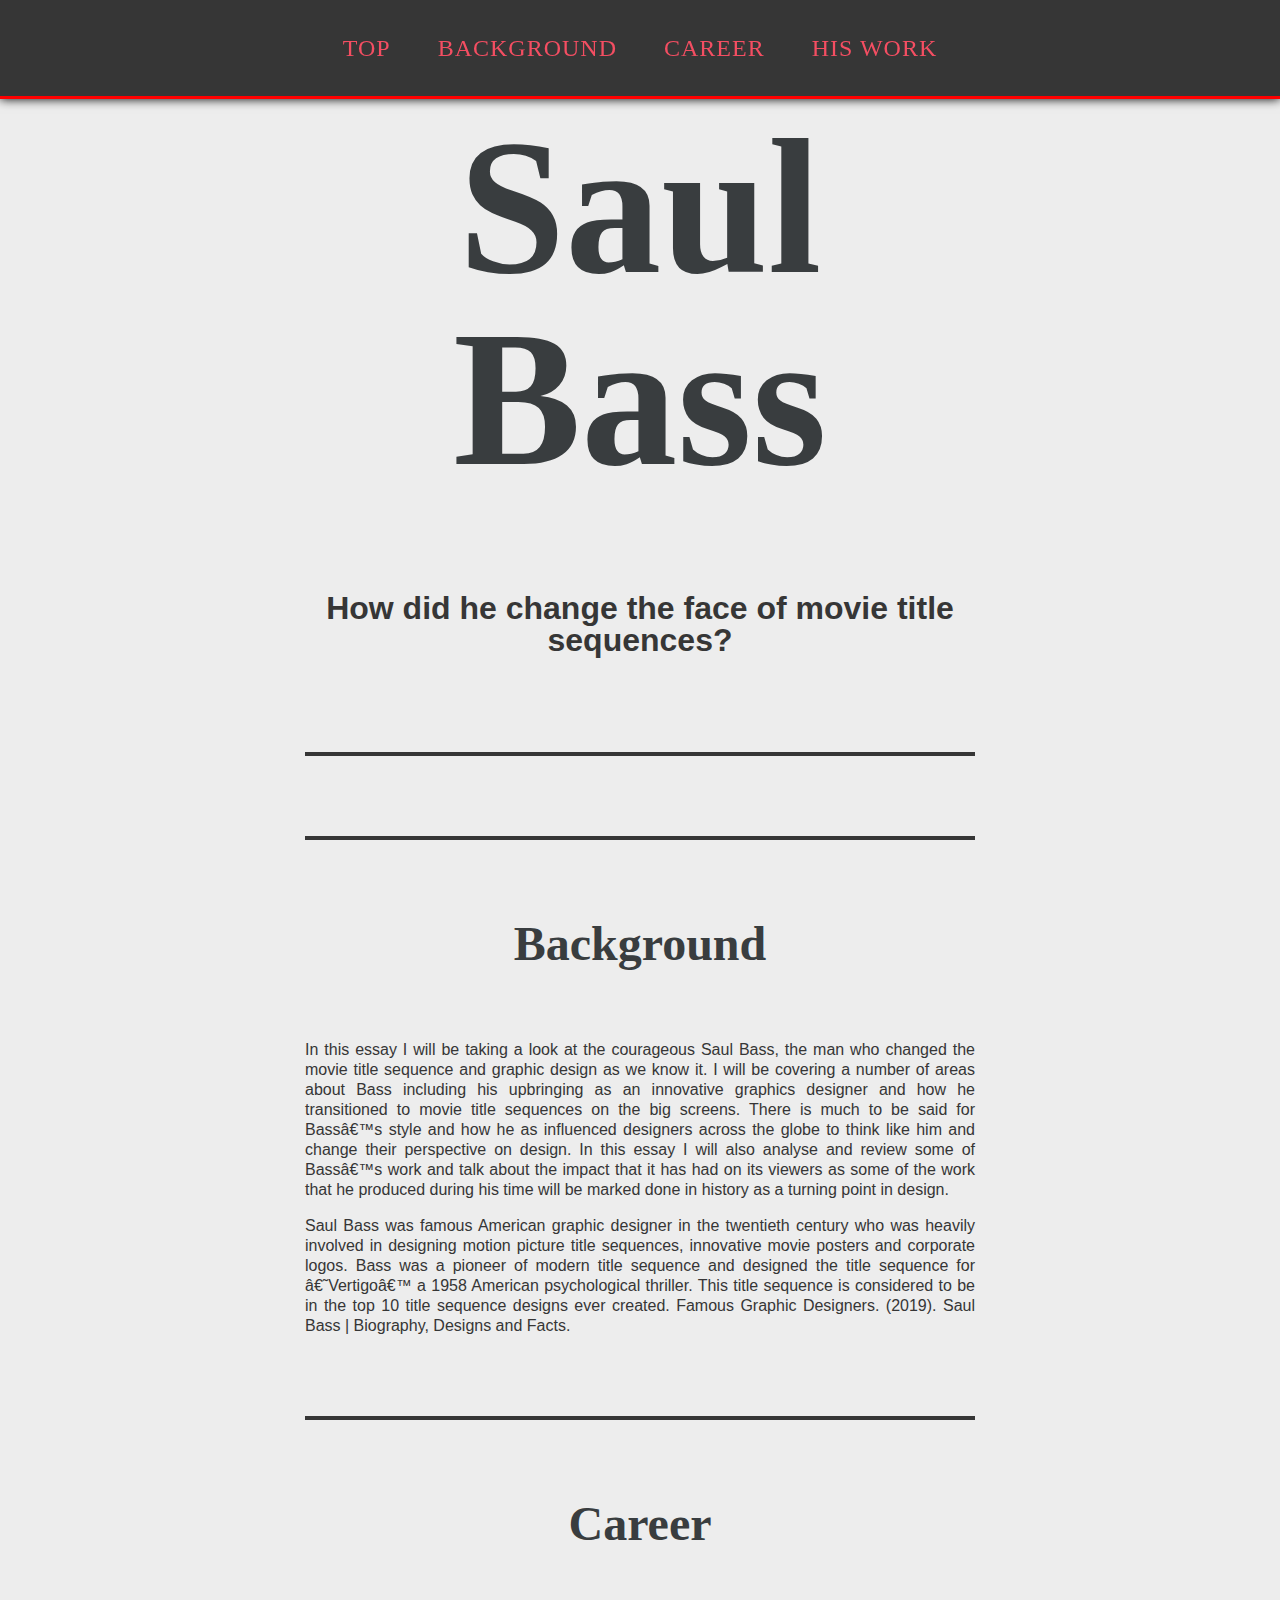
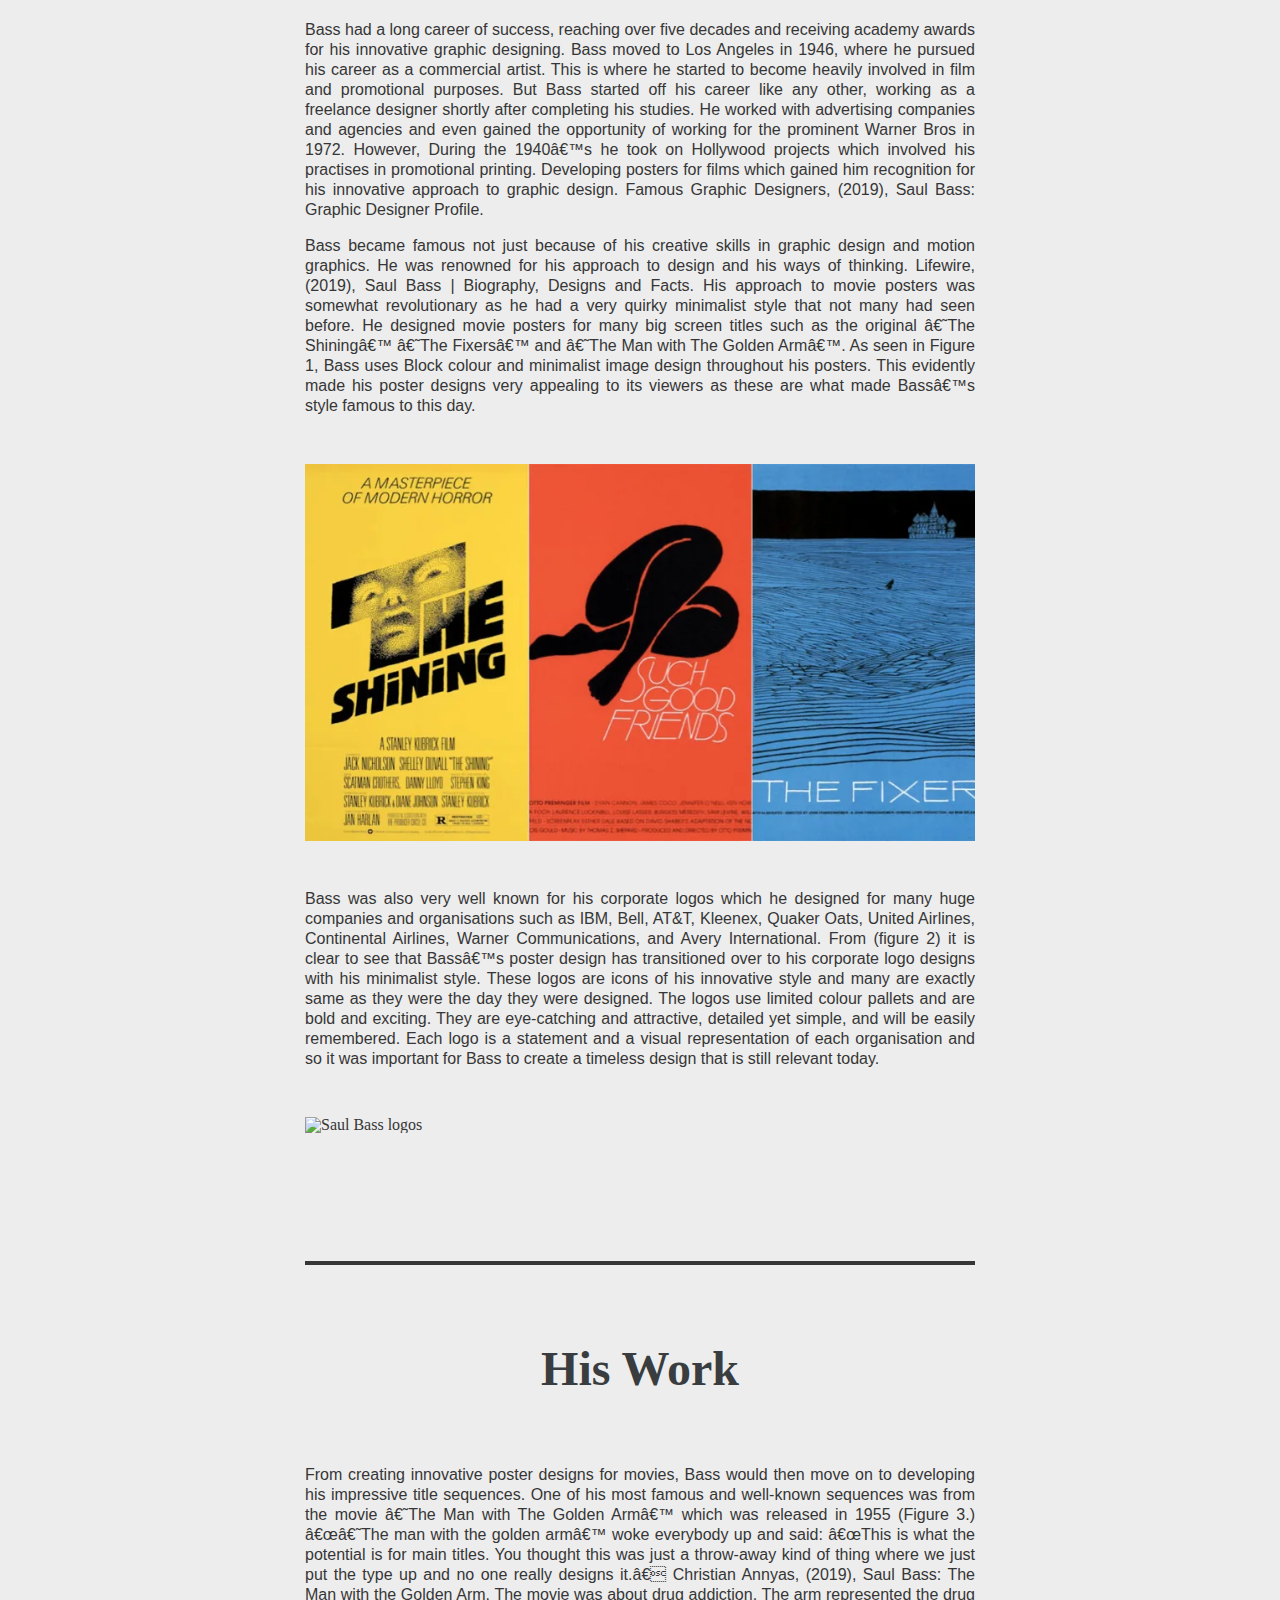
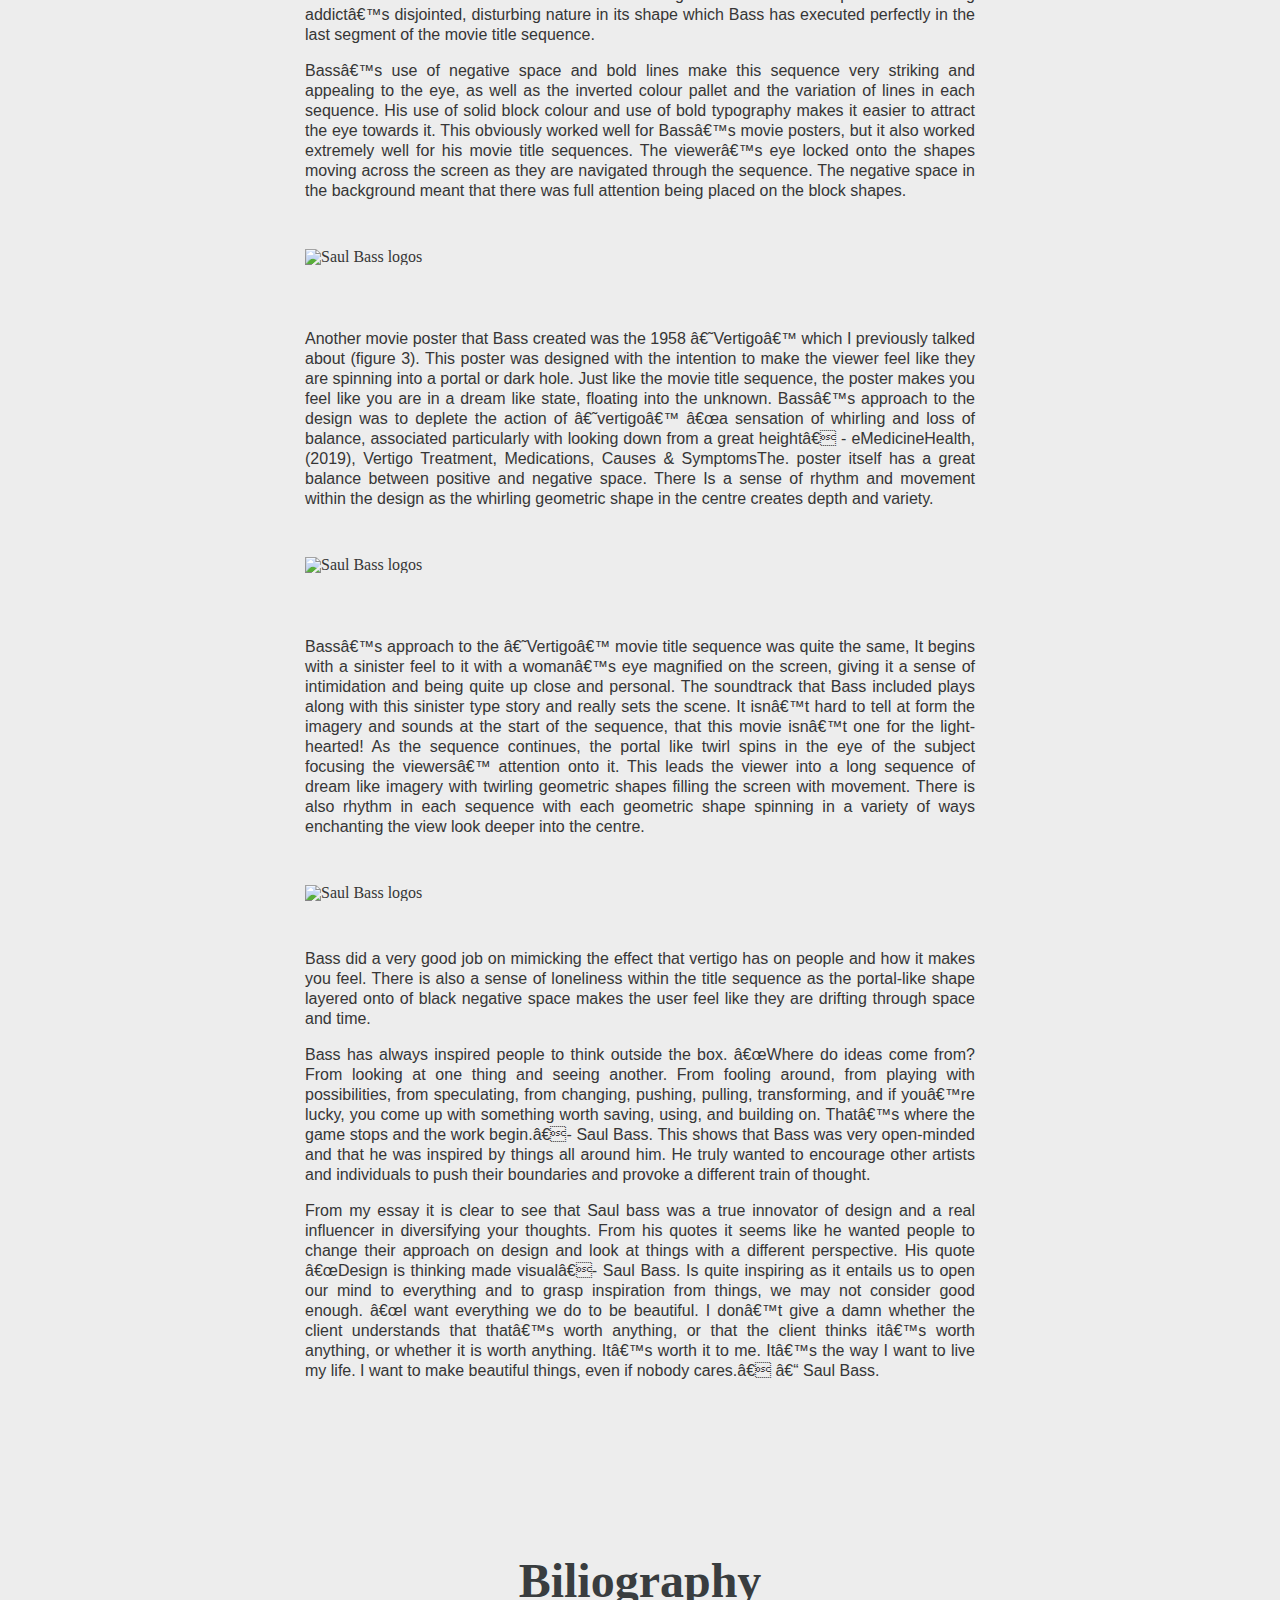
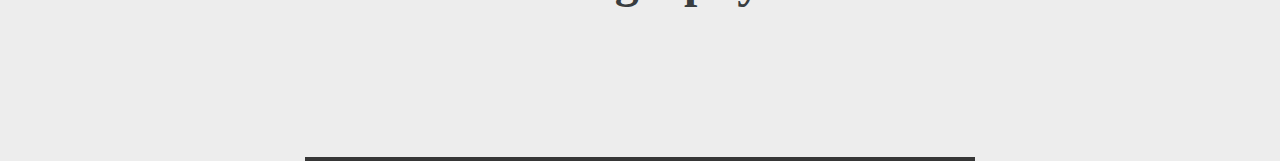
==== essay.html @ 79f116ab "Essay" ====
<!DOCTYPE html>
<html lang="en">
<head>
  <meta charset="uft-8"/>
  <title> Essay </title>
  <link href='css/style013.css'type='text/css'
  rel='stylesheet'>
  </head>

  <body>
    <nav>
      <ul>
        <li><a href="#saul-bass">Top</a></li>
        <li><a href="#background"> Background</a></li>
          <li><a href="#career"> Career</a></li>
            <li><a href="#his-work"> His Work</a></li>
            </ul>
      </nav>
      <div class="hero">
    <header class="hero">
      <section id="saul-bass">
    <h1> Saul Bass</h1>
    <section id="question">
    <h2>How did he change the face of movie title sequences?<h2>
  </section>
</div>
          </header>

          <section id="background">
            <h3 id="background">Background</h3>
            <p>In this essay I will be taking a look at the courageous Saul Bass, the man who changed the movie title sequence and graphic design as we know it. I will be covering a number of areas about Bass including his upbringing as an innovative graphics designer and how he transitioned to movie title sequences on the big screens. There is much to be said for Bass’s style and how he as influenced designers across the globe to think like him and change their perspective on design. In this essay I will also analyse and review some of Bass’s work and talk about the impact that it has had on its viewers as some of the work that he produced during his time will be marked done in history as a turning point in design.</p>
<br>
            <p>Saul Bass was famous American graphic designer in the twentieth century who was heavily involved in designing motion picture title sequences, innovative movie posters and corporate logos. Bass was a pioneer of modern title sequence and designed the title sequence for ‘Vertigo’ a 1958 American psychological thriller. This title sequence is considered to be in the top 10 title sequence designs ever created. Famous Graphic Designers. (2019). Saul Bass | Biography, Designs and Facts.</p>

</section>

<section id="career">
            <h3 id="career">Career</h3>

<p>Bass had a long career of success, reaching over five decades and receiving academy awards for his innovative graphic designing. Bass moved to Los Angeles in 1946, where he pursued his career as a commercial artist. This is where he started to become heavily involved in film and promotional purposes. But Bass started off his career like any other, working as a freelance designer shortly after completing his studies. He worked with advertising companies and agencies and even gained the opportunity of working for the prominent Warner Bros in 1972. However, During the 1940’s he took on Hollywood projects which involved his practises in promotional printing. Developing posters for films which gained him recognition for his innovative approach to graphic design.  Famous Graphic Designers, (2019), Saul Bass: Graphic Designer Profile.
</p>
<br>
            <p>Bass became famous not just because of his creative skills in graphic design and motion graphics. He was renowned for his approach to design and his ways of thinking. Lifewire, (2019), Saul Bass | Biography, Designs and Facts. His approach to movie posters was somewhat revolutionary as he had a very quirky minimalist style that not many had seen before. He designed movie posters for many big screen titles such as the original ‘The Shining’ ‘The Fixers’ and ‘The Man with The Golden Arm’. As seen in Figure 1, Bass uses Block colour and minimalist image design throughout his posters. This evidently made his poster designs very appealing to its viewers as these are what made Bass’s style famous to this day. </p>
<img src="images/picture-1.jpg" alt="Saul Bass Posters" >


            <p>Bass was also very well known for his corporate logos which he designed for many huge companies and organisations such as IBM, Bell, AT&T, Kleenex, Quaker Oats, United Airlines, Continental Airlines, Warner Communications, and Avery International. From (figure 2) it is clear to see that Bass’s poster design has transitioned over to his corporate logo designs with his minimalist style. These logos are icons of his innovative style and many are exactly same as they were the day they were designed. The logos use limited colour pallets and are bold and exciting. They are eye-catching and attractive, detailed yet simple, and will be easily remembered. Each logo is a statement and a visual representation of each organisation and so it was important for Bass to create a timeless design that is still relevant today.</p>
            <img src="images/picture-2.png" alt="Saul Bass logos" >

</section>

<section id="his-work">
            <h3 id="his-work">His Work</h3>
           <p>From creating innovative poster designs for movies, Bass would then move on to developing his impressive title sequences. One of his most famous and well-known sequences was from the movie ‘The Man with The Golden Arm’ which was released in 1955 (Figure 3.) “‘The man with the golden arm’ woke everybody up and said: “This is what the potential is for main titles. You thought this was just a throw-away kind of thing where we just put the type up and no one really designs it.” Christian Annyas, (2019), Saul Bass: The Man with the Golden Arm. The movie was about drug addiction. The arm represented the drug addict’s disjointed, disturbing nature in its shape which Bass has executed perfectly in the last segment of the movie title sequence. </p>
<br>
           <p>Bass’s use of negative space and bold lines make this sequence very striking and appealing to the eye, as well as the inverted colour pallet and the variation of lines in each sequence. His use of solid block colour and use of bold typography makes it easier to attract the eye towards it. This obviously worked well for Bass’s movie posters, but it also worked extremely well for his movie title sequences. The viewer’s eye locked onto the shapes moving across the screen as they are navigated through the sequence. The negative space in the background meant that there was full attention being placed on the block shapes.  </p>
           <img src="images/picture-3.png" alt="Saul Bass logos" >
<br>
           <p>Another movie poster that Bass created was the 1958 ‘Vertigo’ which I previously talked about (figure 3). This poster was designed with the intention to make the viewer feel like they are spinning into a portal or dark hole. Just like the movie title sequence, the poster makes you feel like you are in a dream like state, floating into the unknown. Bass’s approach to the design was to deplete the action of ‘vertigo’ “a sensation of whirling and loss of balance, associated particularly with looking down from a great height” - eMedicineHealth, (2019), Vertigo Treatment, Medications, Causes & SymptomsThe. poster itself has a great balance between positive and negative space. There Is a sense of rhythm and movement within the design as the whirling geometric shape in the centre creates depth and variety.</p>
           <img src="images/picture-4.jpg" alt="Saul Bass logos" >
           <br>
           <p>Bass’s approach to the ‘Vertigo’ movie title sequence was quite the same, It begins with a sinister feel to it with a woman’s eye magnified on the screen, giving it a sense of intimidation and being quite up close and personal. The soundtrack that Bass included plays along with this sinister type story and really sets the scene. It isn’t hard to tell at form the imagery and sounds at the start of the sequence, that this movie isn’t one for the light-hearted! As the sequence continues, the portal like twirl spins in the eye of the subject focusing the viewers’ attention onto it. This leads the viewer into a long sequence of dream like imagery with twirling geometric shapes filling the screen with movement. There is also rhythm in each sequence with each geometric shape spinning in a variety of ways enchanting the view look deeper into the centre.</p>
           <img src="images/picture-5.jpg" alt="Saul Bass logos" >
           <p>Bass did a very good job on mimicking the effect that vertigo has on people and how it makes you feel. There is also a sense of loneliness within the title sequence as the portal-like shape layered onto of black negative space makes the user feel like they are drifting through space and time. </p>
           <br>
           <p>Bass has always inspired people to think outside the box. “Where do ideas come from? From looking at one thing and seeing another. From fooling around, from playing with possibilities, from speculating, from changing, pushing, pulling, transforming, and if you’re lucky, you come up with something worth saving, using, and building on. That’s where the game stops and the work begin.”- Saul Bass. This shows that Bass was very open-minded and that he was inspired by things all around him. He truly wanted to encourage other artists and individuals to push their boundaries and provoke a different train of thought.</p>
           <br>
           <p>From my essay it is clear to see that Saul bass was a true innovator of design and a real influencer in diversifying your thoughts. From his quotes it seems like he wanted people to change their approach on design and look at things with a different perspective. His quote “Design is thinking made visual”- Saul Bass. Is quite inspiring as it entails us to open our mind to everything and to grasp inspiration from things, we may not consider good enough. “I want everything we do to be beautiful. I don’t give a damn whether the client understands that that’s worth anything, or that the client thinks it’s worth anything, or whether it is worth anything. It’s worth it to me. It’s the way I want to live my life. I want to make beautiful things, even if nobody cares.” – Saul Bass. </p>
         <br>
         </section>
         <section>
           <h3> Biliography </h3>
<footer> </footer>
</body>
</html>
---- css/style013.css ----
/*-------- CSS Reset -------*/

*{
padding:0;
margin:0;
font-size:100%;
line-height:1em;
}

body{
  width:80%;
  max-width: 700px;
  margin: auto;
  background: #EDEDED;
  color:#363636;
  Font-family: 'Futura', serif;

}
  /*---------- Typography ------------*/

  h1,h2,h3,h4 {normal;
      font-weight: normal;
      color:#393D3F;
      text-align: center;
    }

    p {font-family: 'Futura', sans-serif;
  color: #363636;
text-align: center;
line-height:20px;
text-align: justify;
}

    h1 {font-size: 12em;
      text-align: center;
      font-weight: bold;
    }
    h2 {font-size: 2em;
    font-family: 'Futura', sans-serif;
    color: #363636;
    font-weight: bold;
    padding-top: 2em;
    }
    h3 {font-size: 3em;
        margin-bottom: 1.5em;
      text-align: center;
    font-weight: bold;}

        /*---------style links------*/
        a{
          color: #8F0040
          text-decoration: none;
        }
        a:hover{
          color:chocolate;
          border-bottom: none;
        }
        /*--------image--------*/
        img {
          display: block;
          margin: 3em auto;
          padding: 0;
          max-width: 100%;}

        #picture-1 {
          padding-top:5em;
        }



        /*------------------- NAVIGATION ------------------*/
        nav {
            position: fixed;
            top: 0;
            left: 0;
            margin: 0;
            width: 100%;
            background-color: #363636;
            padding: 1.5em 0;
            font-size: 1.5em;
            box-shadow: 0 0 10px 0 black;
              border-bottom: 3px solid red;

        }

        nav ul {
            text-align: center;
            text-transform: uppercase;
            letter-spacing: 1px;
        }

        nav ul li {
            display:inline;
            margin: 20px;
            background: none;
        }

        nav a:link {
            color: #f44e62;
            text-decoration: none;
        }

        nav a:visited {
            color: #fafafa;
        }

        nav a:hover {
            border-bottom: none;
            color: #f44e62;
            transition: all 0.3s ease-in-out;}

        section{ background-color: #EDEDED;
        color: #363636;
        width:100%;
        max-width: 670px;
        margin: auto;
        padding: 5em 0;
        border-bottom: 4px solid #363636;
}
#his-work{
  border-bottom: none;
}

#question {
  padding-top: 2em;
  padding-bottom: 2em;
text-align: center;}
#saul-bass {
  padding-top: 7em;
  padding-bottom: 5em;

}
/*---------header----------*/
#header {
background: black url(images/saul_bass.jpg) center no-repeat;
}



          /*--------adding Flex--------*/

          article {display:flex;
          padding-right: 1em;}

          .main {flex: 3;
          padding-right: 1em;}

          aside {flex: 1;
          font-size: 0.75em;
         font-style:italic;
         border-left: 1px solid #333;
         padding-left: 1em;
         }


#background .flex-container{
  display: flex;
}
#background .flex-item {
  flex-wrap: wrap;
  text
}
#background p{
  text-align: justify;
}
#career .flex-container{
  display: flex;
}
#career .flex-item {
  flex-wrap: wrap;
  text
}
#career p{
  text-align:justify;
}
#his-work .flex-container{
  display: flex;
}
#his-work .flex-item {
  flex-wrap: wrap;
  text
}
#his-work p{
  text-align:justify;
}

         /*---------footer
         footer {
             text-align: center;
             font-size: 0.707em;
             padding: 2em 0 4em 0;
             background-color: #363636;
             bottom: 0;
             left: 0;
             margin: 0;
             width: 100%; -------*/
         }
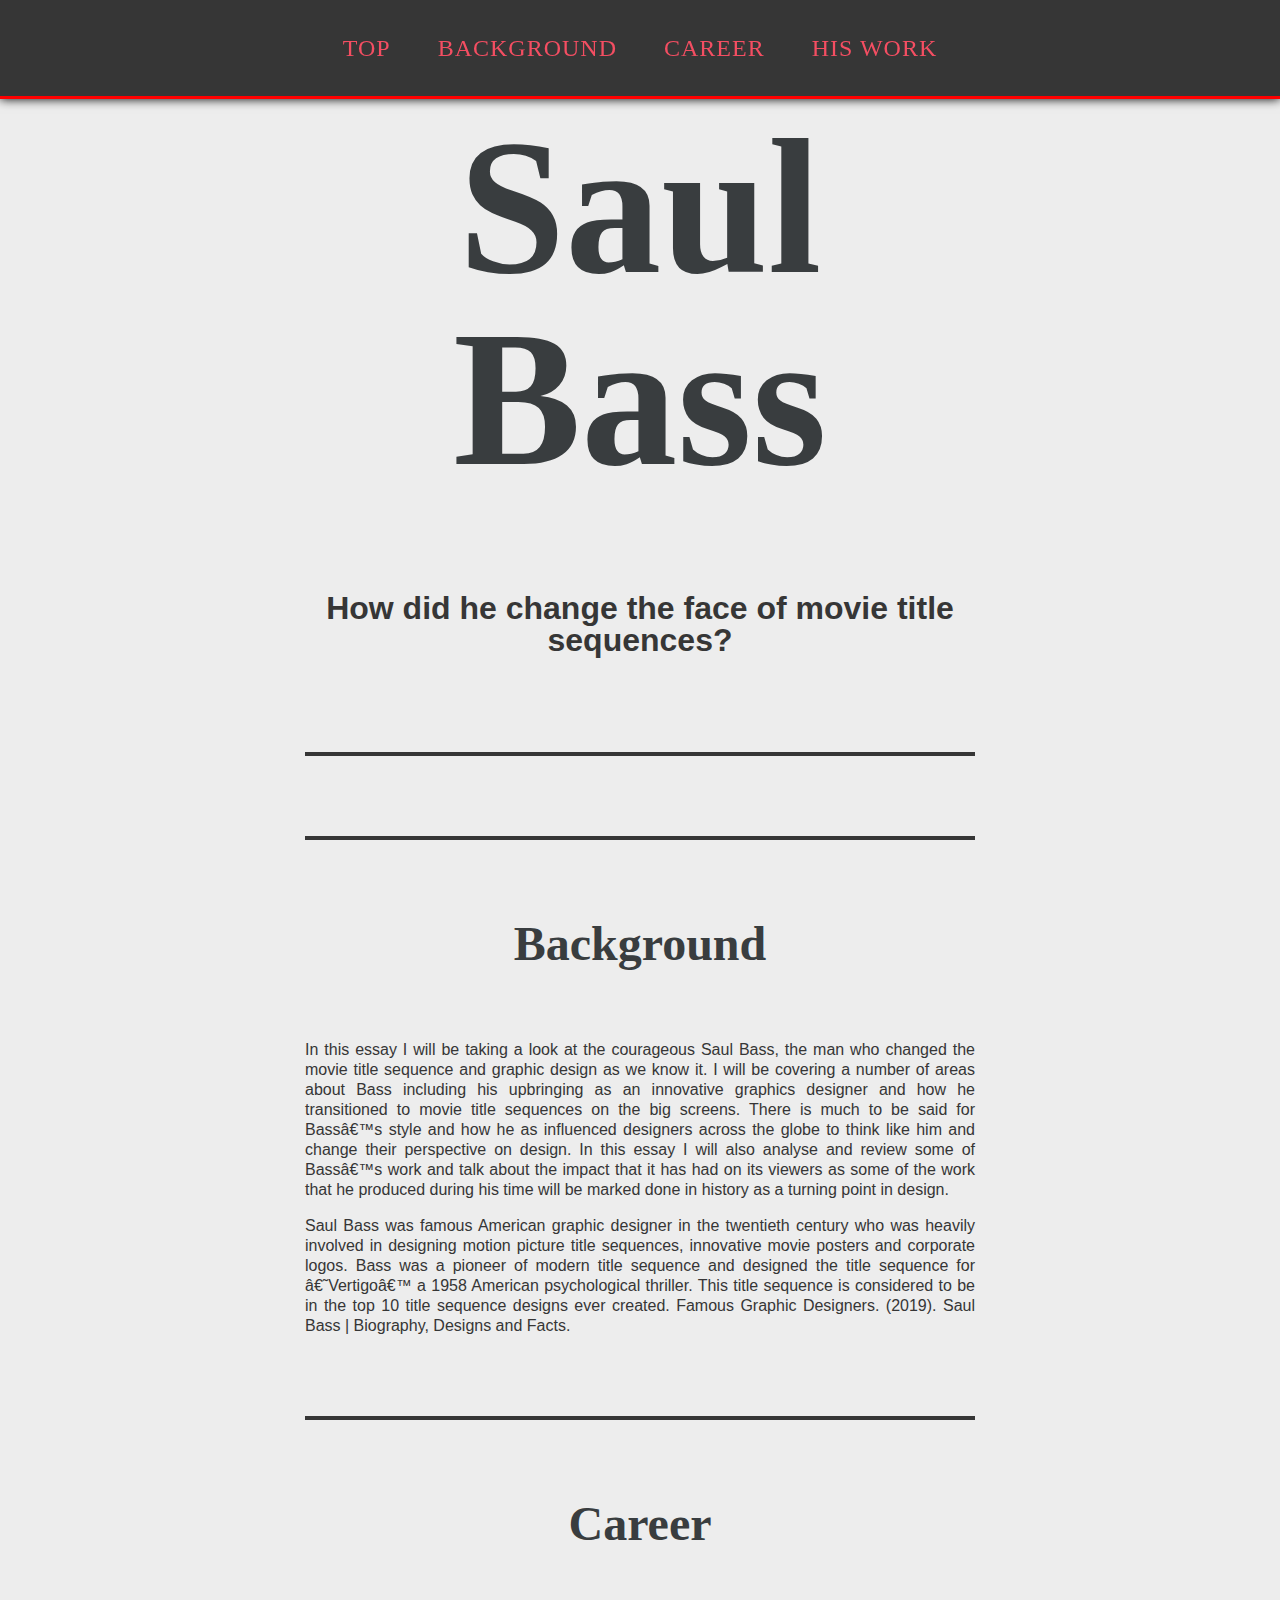
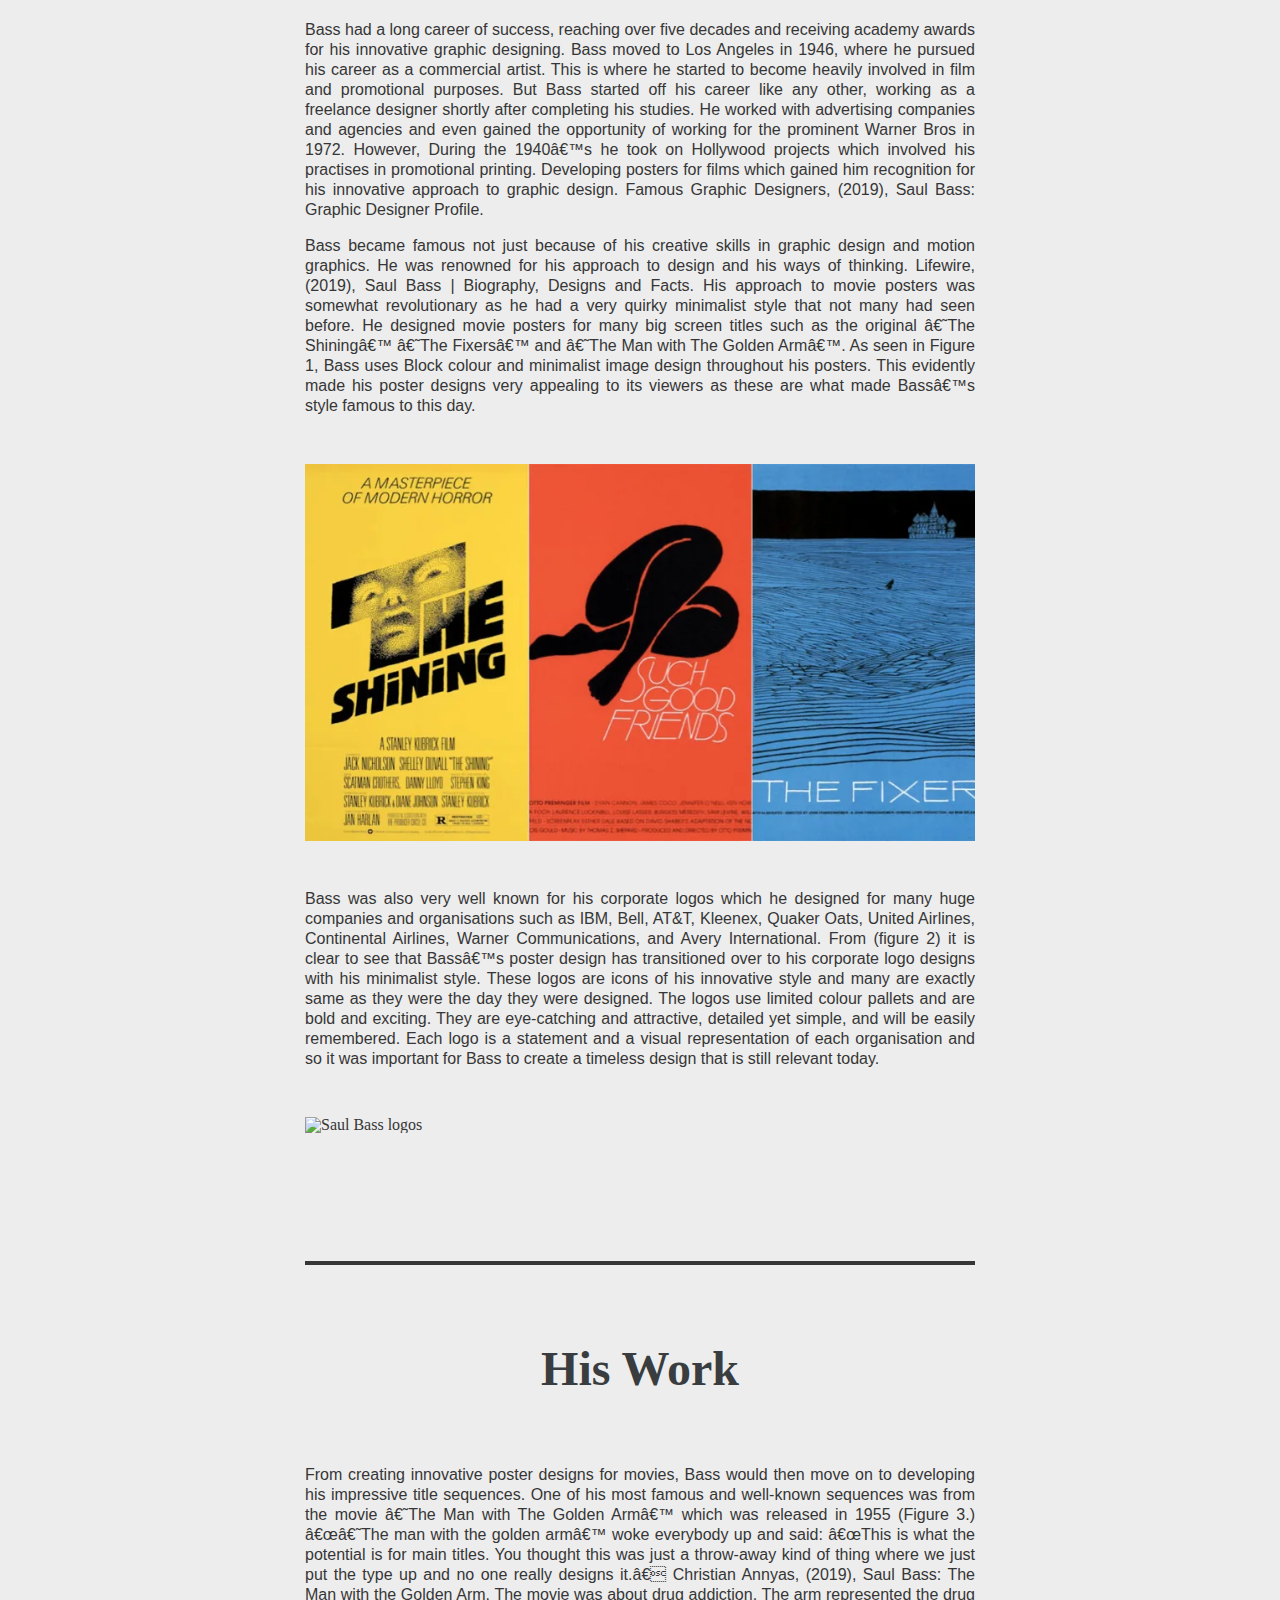
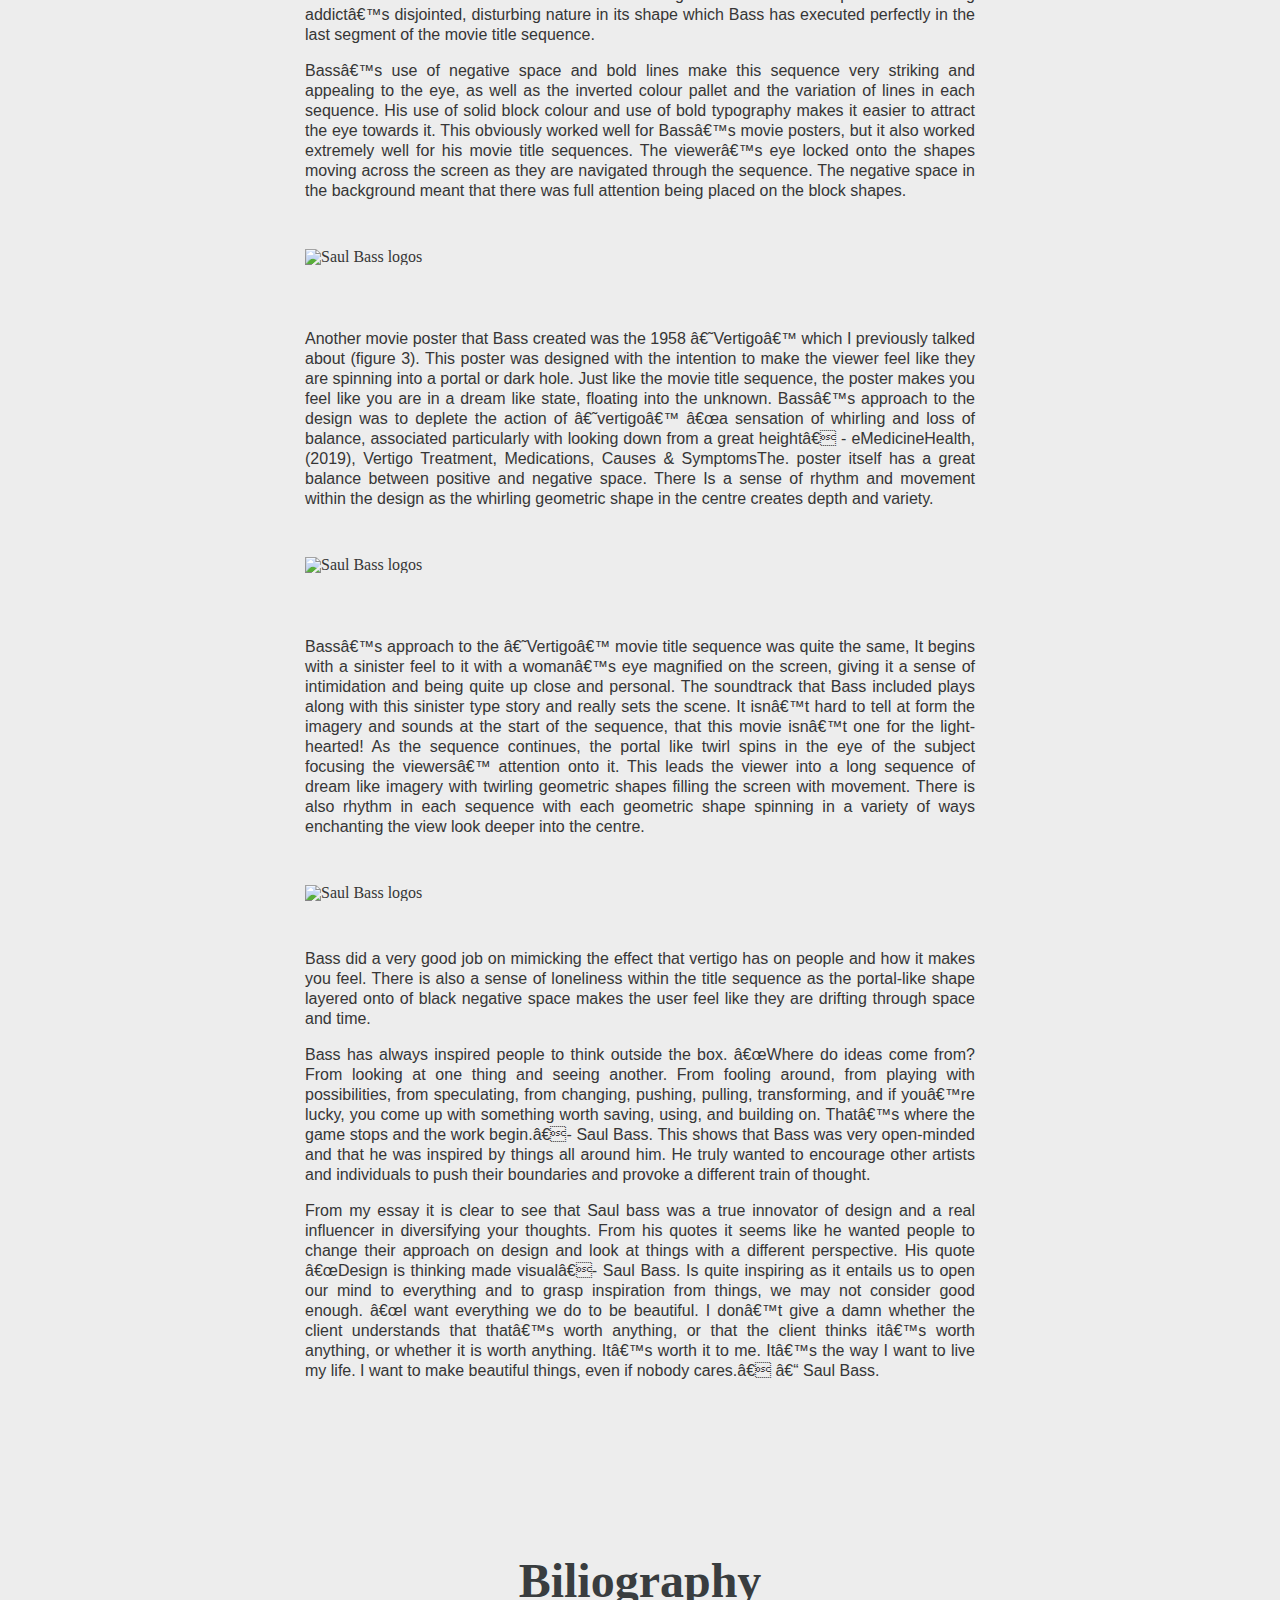
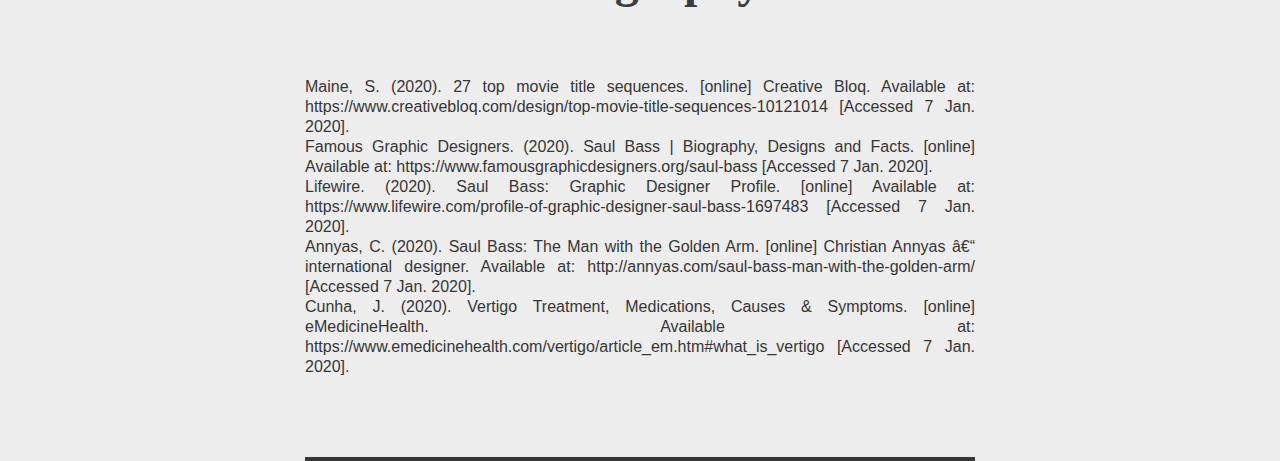
==== commit a196f609: "Uploading essay" ====
--- a/essay.html
+++ b/essay.html
@@ -41,11 +41,11 @@
 </p>
 <br>
             <p>Bass became famous not just because of his creative skills in graphic design and motion graphics. He was renowned for his approach to design and his ways of thinking. Lifewire, (2019), Saul Bass | Biography, Designs and Facts. His approach to movie posters was somewhat revolutionary as he had a very quirky minimalist style that not many had seen before. He designed movie posters for many big screen titles such as the original ‘The Shining’ ‘The Fixers’ and ‘The Man with The Golden Arm’. As seen in Figure 1, Bass uses Block colour and minimalist image design throughout his posters. This evidently made his poster designs very appealing to its viewers as these are what made Bass’s style famous to this day. </p>
-<img src="images/picture-1.jpg" alt="Saul Bass Posters" >
+<img src="../images/picture-1.jpg" alt="Saul Bass Posters" >
 
 
             <p>Bass was also very well known for his corporate logos which he designed for many huge companies and organisations such as IBM, Bell, AT&T, Kleenex, Quaker Oats, United Airlines, Continental Airlines, Warner Communications, and Avery International. From (figure 2) it is clear to see that Bass’s poster design has transitioned over to his corporate logo designs with his minimalist style. These logos are icons of his innovative style and many are exactly same as they were the day they were designed. The logos use limited colour pallets and are bold and exciting. They are eye-catching and attractive, detailed yet simple, and will be easily remembered. Each logo is a statement and a visual representation of each organisation and so it was important for Bass to create a timeless design that is still relevant today.</p>
-            <img src="images/picture-2.png" alt="Saul Bass logos" >
+            <img src="../images/picture-2.png" alt="Saul Bass logos" >
 
 </section>
 
@@ -54,13 +54,13 @@
            <p>From creating innovative poster designs for movies, Bass would then move on to developing his impressive title sequences. One of his most famous and well-known sequences was from the movie ‘The Man with The Golden Arm’ which was released in 1955 (Figure 3.) “‘The man with the golden arm’ woke everybody up and said: “This is what the potential is for main titles. You thought this was just a throw-away kind of thing where we just put the type up and no one really designs it.” Christian Annyas, (2019), Saul Bass: The Man with the Golden Arm. The movie was about drug addiction. The arm represented the drug addict’s disjointed, disturbing nature in its shape which Bass has executed perfectly in the last segment of the movie title sequence. </p>
 <br>
            <p>Bass’s use of negative space and bold lines make this sequence very striking and appealing to the eye, as well as the inverted colour pallet and the variation of lines in each sequence. His use of solid block colour and use of bold typography makes it easier to attract the eye towards it. This obviously worked well for Bass’s movie posters, but it also worked extremely well for his movie title sequences. The viewer’s eye locked onto the shapes moving across the screen as they are navigated through the sequence. The negative space in the background meant that there was full attention being placed on the block shapes.  </p>
-           <img src="images/picture-3.png" alt="Saul Bass logos" >
+           <img src="../images/picture-3.png" alt="Saul Bass logos" >
 <br>
            <p>Another movie poster that Bass created was the 1958 ‘Vertigo’ which I previously talked about (figure 3). This poster was designed with the intention to make the viewer feel like they are spinning into a portal or dark hole. Just like the movie title sequence, the poster makes you feel like you are in a dream like state, floating into the unknown. Bass’s approach to the design was to deplete the action of ‘vertigo’ “a sensation of whirling and loss of balance, associated particularly with looking down from a great height” - eMedicineHealth, (2019), Vertigo Treatment, Medications, Causes & SymptomsThe. poster itself has a great balance between positive and negative space. There Is a sense of rhythm and movement within the design as the whirling geometric shape in the centre creates depth and variety.</p>
-           <img src="images/picture-4.jpg" alt="Saul Bass logos" >
+           <img src="../images/picture-4.jpg" alt="Saul Bass logos" >
            <br>
            <p>Bass’s approach to the ‘Vertigo’ movie title sequence was quite the same, It begins with a sinister feel to it with a woman’s eye magnified on the screen, giving it a sense of intimidation and being quite up close and personal. The soundtrack that Bass included plays along with this sinister type story and really sets the scene. It isn’t hard to tell at form the imagery and sounds at the start of the sequence, that this movie isn’t one for the light-hearted! As the sequence continues, the portal like twirl spins in the eye of the subject focusing the viewers’ attention onto it. This leads the viewer into a long sequence of dream like imagery with twirling geometric shapes filling the screen with movement. There is also rhythm in each sequence with each geometric shape spinning in a variety of ways enchanting the view look deeper into the centre.</p>
-           <img src="images/picture-5.jpg" alt="Saul Bass logos" >
+           <img src="../images/picture-5.jpg" alt="Saul Bass logos" >
            <p>Bass did a very good job on mimicking the effect that vertigo has on people and how it makes you feel. There is also a sense of loneliness within the title sequence as the portal-like shape layered onto of black negative space makes the user feel like they are drifting through space and time. </p>
            <br>
            <p>Bass has always inspired people to think outside the box. “Where do ideas come from? From looking at one thing and seeing another. From fooling around, from playing with possibilities, from speculating, from changing, pushing, pulling, transforming, and if you’re lucky, you come up with something worth saving, using, and building on. That’s where the game stops and the work begin.”- Saul Bass. This shows that Bass was very open-minded and that he was inspired by things all around him. He truly wanted to encourage other artists and individuals to push their boundaries and provoke a different train of thought.</p>
@@ -70,6 +70,15 @@
          </section>
          <section>
            <h3> Biliography </h3>
+
+           <p>Maine, S. (2020). 27 top movie title sequences. [online] Creative Bloq. Available at: https://www.creativebloq.com/design/top-movie-title-sequences-10121014 [Accessed 7 Jan. 2020].</p>
+           <p>Famous Graphic Designers. (2020). Saul Bass | Biography, Designs and Facts. [online] Available at: https://www.famousgraphicdesigners.org/saul-bass [Accessed 7 Jan. 2020].</p>
+           <p>Lifewire. (2020). Saul Bass: Graphic Designer Profile. [online] Available at: https://www.lifewire.com/profile-of-graphic-designer-saul-bass-1697483 [Accessed 7 Jan. 2020].</p>
+           <p>Annyas, C. (2020). Saul Bass: The Man with the Golden Arm. [online] Christian Annyas – international designer. Available at: http://annyas.com/saul-bass-man-with-the-golden-arm/ [Accessed 7 Jan. 2020].</p>
+           <p>Cunha, J. (2020). Vertigo Treatment, Medications, Causes & Symptoms. [online] eMedicineHealth. Available at: https://www.emedicinehealth.com/vertigo/article_em.htm#what_is_vertigo [Accessed 7 Jan. 2020].</p>
+           <p></p>
+
+
 <footer> </footer>
 </body>
 </html>
